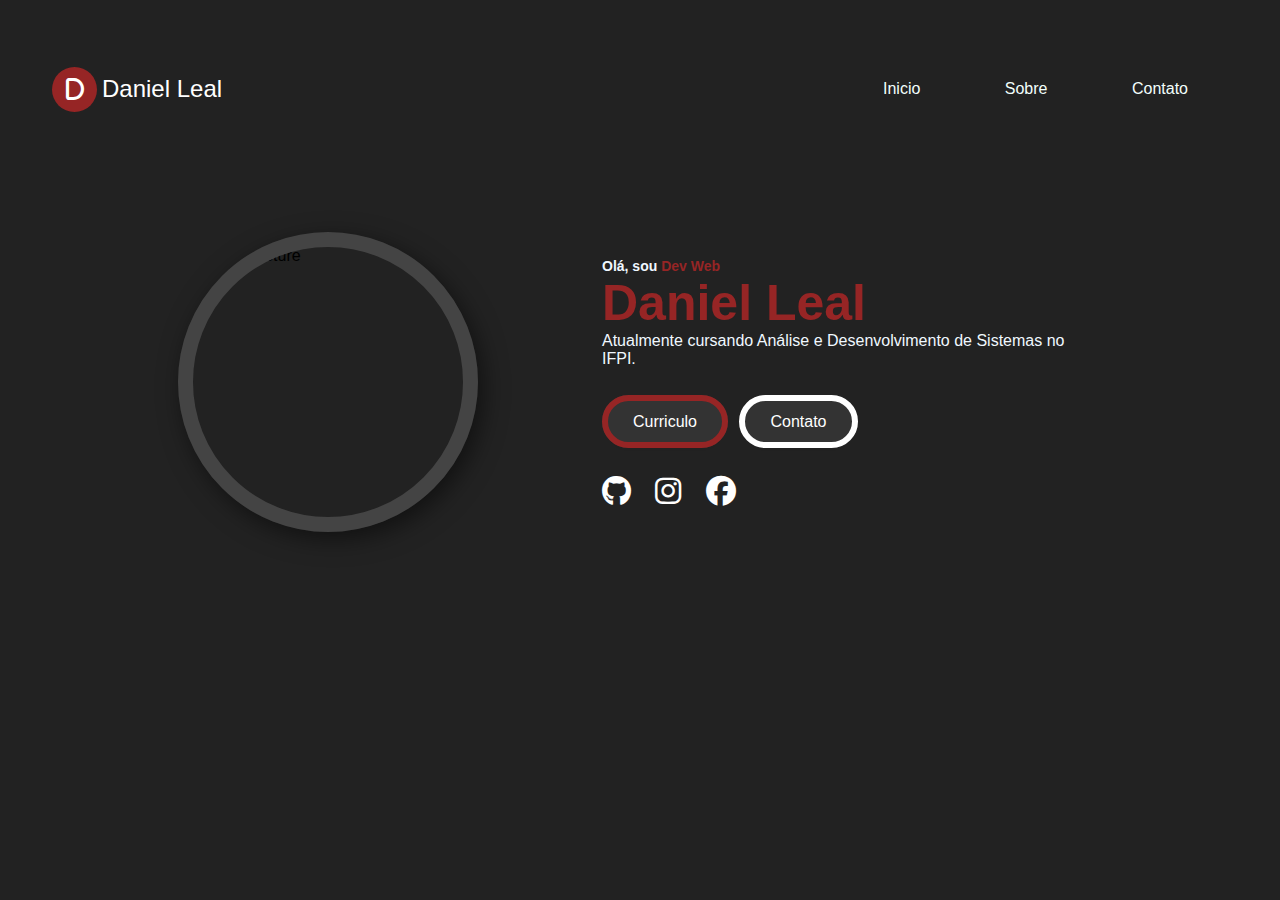
==== index.html @ 52c251f5 "ofc" ====
<!DOCTYPE html>
<html lang="pt-br">
<head>
    <meta charset="UTF-8">
    <meta http-equiv="X-UA-Compatible" content="IE=edge">
    <meta name="viewport" content="width=device-width, initial-scale=1.0">
    <title>Landpage</title>

    <link rel="stylesheet" href="style.css">
    <link rel="stylesheet" href="https://cdnjs.cloudflare.com/ajax/libs/font-awesome/6.3.0/css/all.min.css">
</head>
<body>

    <div class="hero-header">
        <div class="wrapper">
            <header>
                <div class="logo">
                    <i class="fa-solid fa-d"></i>
                    <div class="logo-text">Daniel Leal</div>

                </div>
                <nav>
                    <div class="togglebtn">
                        <span></span>
                        <span></span>
                        <span></span>
                    </div>
                    <ul class= "navlinks">
                        <li><a href="index.html">Inicio</a></li>
                        <li><a href="navegacao/sobre.html">Sobre</a></li>
                        <li><a href="navegacao/contato.html">Contato</a></li>
                    </ul>
                </nav>
            </header>
            <div class="container">
                <div class="hero-pic">
                    <img src="imgs/IMG_20220604_172005_753.jpg" alt="profilepicture">        
                </div>
                <div class="hero-text">
                    <h3>Olá, sou <span class="input">Dev Web</span></h3>
                    <h5>Daniel Leal</h5>
                    <p> Atualmente cursando Análise e Desenvolvimento de Sistemas no IFPI.</p>
                    <div class="btn-group">
                        <a href="navegacao/Curriculum.pdf" class="btn active">Curriculo</a>
                        <a href="navegacao/contato.html" class="btn">Contato</a>
                    </div>
                    <div class="social">
                        <a href="https://github.com/danieluau" target="_blank" rel="external"> <i class="fa-brands fa-github"></i></a>
                        <a href="https://www.instagram.com/danieluau/" target="_blank" rel="external"> <i class="fa-brands fa-instagram"></i></a>
                        <a href="https://www.facebook.com/profile.php?id=100006968622392" target="_blank" rel="external"> <i class="fa-brands fa-facebook"></i></a>
                    </div>
                </div>
            </div>
        </div>
    </div>
    <script>

        var togglebtn=document.querySelector(".togglebtn");
        var nav=document.querySelector(".navlinks");
        var links=document.querySelector(".navlinks li");

        toggle.btn.addEventListener("click", function(){
            this.classList.toggle("click");
            nav.classList.toggle("open")
        })
    </script>
</body>
</html>
---- style.css ----
a {
    color: #F2FFFC;
    text-decoration: none;
}

*{
    box-sizing: border-box;
    padding: 0;
    margin: 0;
    font-family: poppins, sans-serif;
    text-decoration: nome;
}

body{
    overflow-x: hidden;
}
.hero-header{
    width: 100%;
    height: 100%;
    min-height: 100vh;
    background: #222;
}

.wrapper{
    width: 1280px;
    max-width: 95%;
    margin: 0 auto;
    padding: 0 20px;    
}

header{
    padding: 40px 0 30px;
    display: flex;
    justify-content: space-between;
    align-items: center;
    flex-wrap: wrap;
}

.logo{
    display: inline-flex;
    justify-content: center;
    align-items: center;
}

.logo i{
    height: 45px;
    width: 45px;
    background-color: #962525;
    border-radius: 50%;
    color: #fff;
    font-weight: 700;
    font-size: 1.5rem;
    padding: 10px;
    margin-right: 5px;
    cursor: pointer;
    text-align: center;
}

.logo .logo-text{
    font-size: 24px;
    font-weight: 500;
    color: #fff;
}

nav .togglebtn{
    width: 35px;
    height: 35px;
    position: absolute;
    top: 45px;
    right: 3%;
    z-index: 5;
    cursor: pointer;
    display:none;
}

nav .togglebtn span{
    display: block;
    background-color: #962525;
    margin: 5px 0px;
    width: 100%;
    height: 4px;
    transition: 0.3s;
    transition-property: transform, opacity;
}

nav .navlinks{
    list-style-type: none;
}

nav .navlinks li{
    display: inline-block;
    color: #ffffff;
    margin: 2.5rem;
}

.container {
    display: flex;
    justify-content: space-around;
    align-items: center;
    padding: 4rem;
}

.container .hero-pic{
    width: 300px;
    height: 300px;
    border-radius: 50%;
    overflow: hidden;
    border: 15px solid #444;
    box-shadow: 5px 7px 25px rgba(0,0,0,0.5);
}

.hero-pic img{
    height: 100%;
    width: 100%;
    transition: 0.5s;
}

.hero-pic img:hover{
    transform: scale(1.2);
}

.hero-text{
    max-width: 500px;
    display: flex;
    flex-direction: column;
}

.hero-text h3{
    color: aliceblue;
    font-size: 14px;
}

.hero-text h3 span{
    color: #962525;
    font: 16px;
}

.hero-text h5{
    font-size: 50px;
    color: #962525;
    font: 3rem;
}

.hero-text p{
    color: aliceblue;
}

.btn-group{
    margin: 45px 0;
}

.btn-group .btn{
    border-color: #d5d5d5;
    color: #ffffff;
    background-color: #333;
    padding: 12px 25px;
    margin: 5px 0;
    margin-right: 7px;
    border-radius: 30px;
    border: 6px solid #ffffff;
    box-shadow: 0 10px 10px -18px rgb(0 0 0 / 78%);
}

.btn.active{
    border-color: #962525;
}

.hero-text .social i{
    color: #ffffff;
    font-size: 30px;
    margin-right: 20px;
    transition: 0.5s;
}

.hero-text .social i:hover{
    color: #962525;
    transform: rotate(360deg);
}

@media(max-width:930px){
    nav .togglebtn{
        display: initial;
    }

    .click{
        top: 45px;
    }

    .click span{
        position: absolute;
        margin-top: 12px;
    }

    .click span:first-child{
        transform: rotate(-40deg);
    }

    .click span:nth-child(2){
        opacity: 0;
        margin: 0;
    }

    .click span:last-child{
        transform: rotate(45deg);
        top: 0;
    }

    .navlinks{
        color: #962525;
    }

    .navlinks {
        color: #F2FFFC;
        text-decoration: none;
    }

    nav .navlinks{
        position: absolute;
        top: 110px;
        right: 0;
        bottom: 0;
        width: 60%;
        height: 60%;
        height: 100vh;
        background-color: #222;
        z-index: 3;
        box-sizing: 5px 13px rgba(255, 255, 255, 0.1);
        transition: 0.5s;
        padding: 25px 0px;
    }

    nav .navlinks li{
        display: block;        
    }

    nav .navlinks li a{
        display: block;
        margin: 15px;
        text-align: center;
    }

    nav .navlinks.open{
        right:0
    }


@media(max-width:768px){

    .container{
        flex-direction: column;
        padding-top: 2rem;
    }
    .hero-text{
        padding: 40px 0px;
    }
}    
}
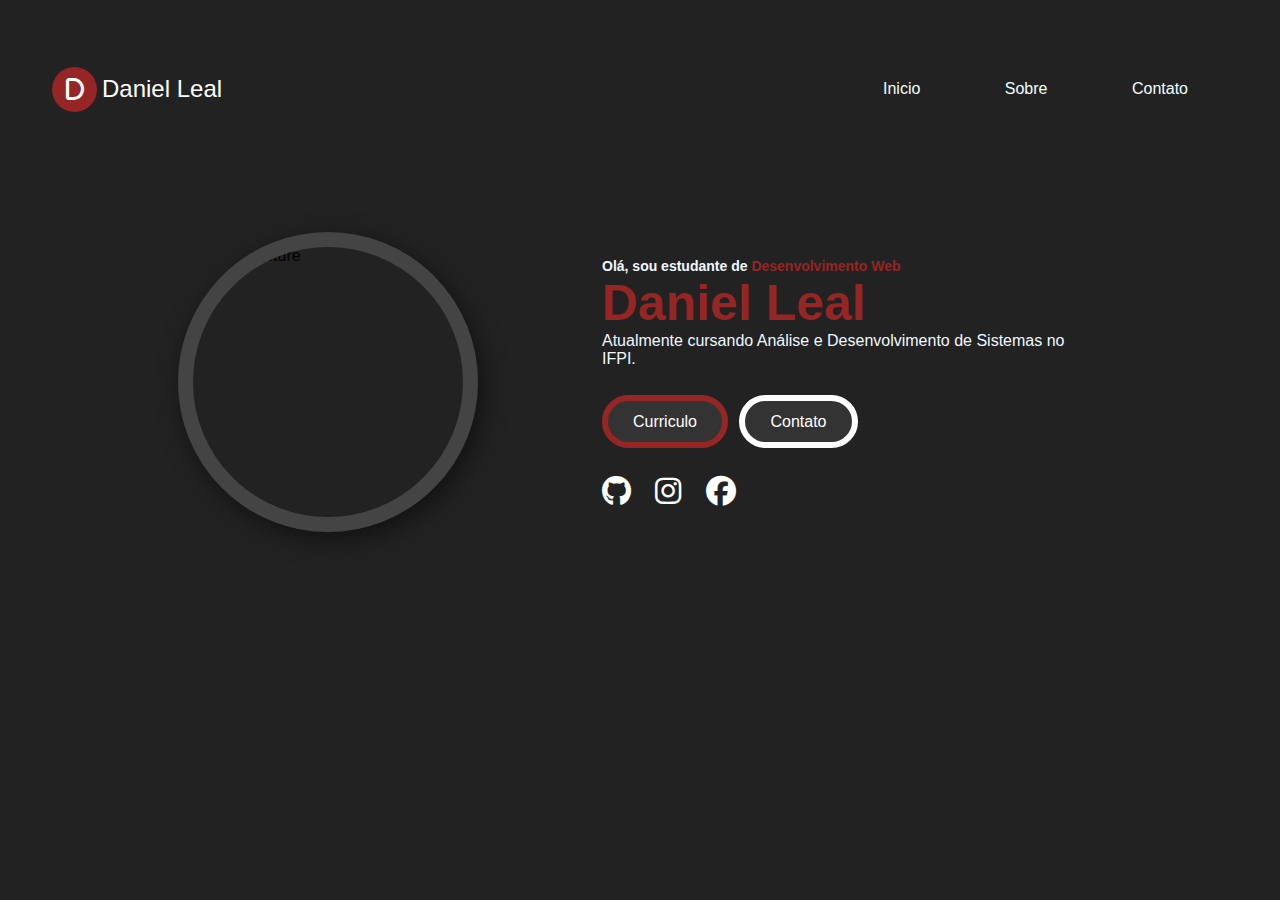
==== commit 2e4fbaaa: "o" ====
--- a/index.html
+++ b/index.html
@@ -37,7 +37,7 @@
                     <img src="imgs/IMG_20220604_172005_753.jpg" alt="profilepicture">        
                 </div>
                 <div class="hero-text">
-                    <h3>Olá, sou <span class="input">Dev Web</span></h3>
+                    <h3>Olá, sou estudante de <span class="input">Desenvolvimento Web</span></h3>
                     <h5>Daniel Leal</h5>
                     <p> Atualmente cursando Análise e Desenvolvimento de Sistemas no IFPI.</p>
                     <div class="btn-group">
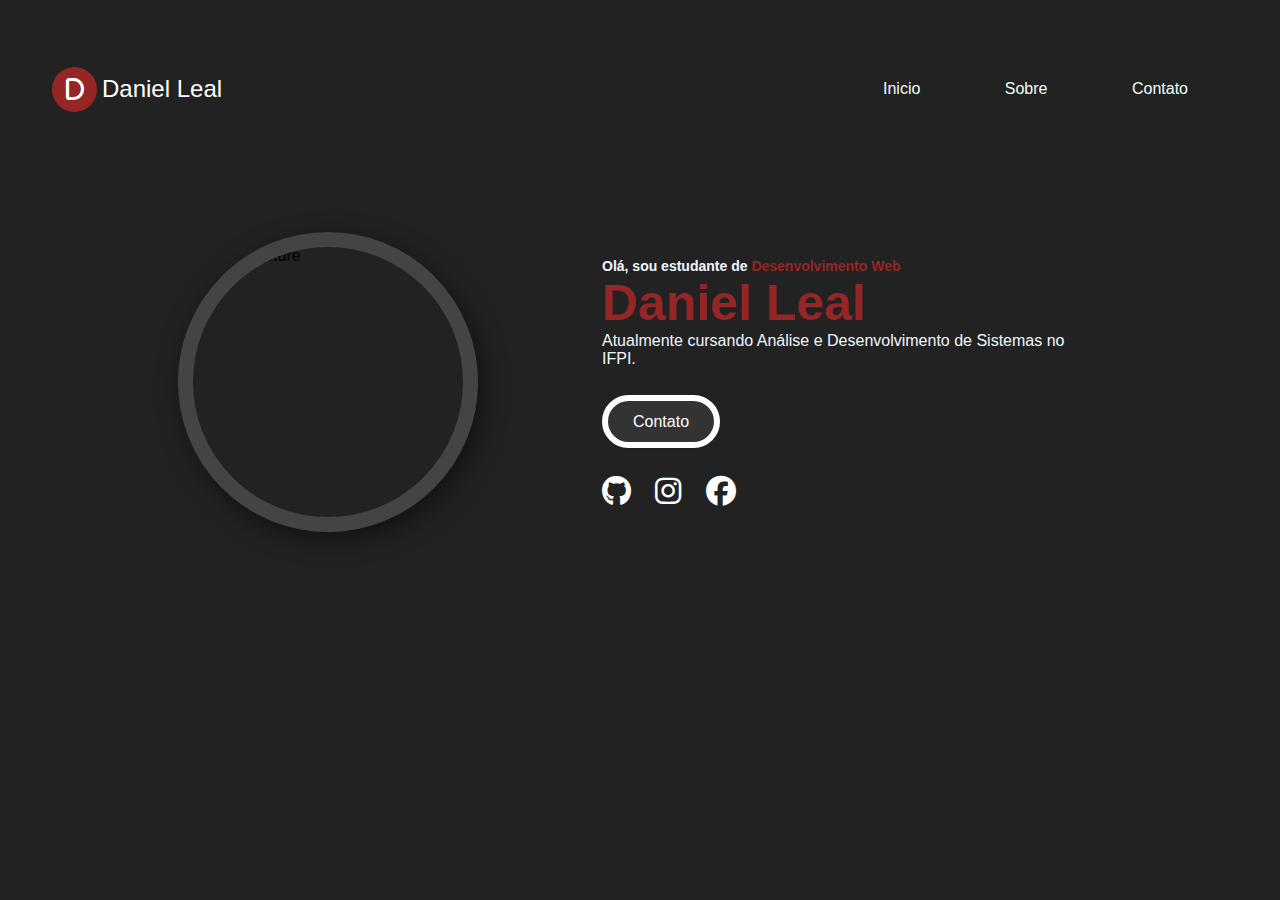
==== commit d34267d7: "retirado" ====
--- a/index.html
+++ b/index.html
@@ -41,7 +41,6 @@
                     <h5>Daniel Leal</h5>
                     <p> Atualmente cursando Análise e Desenvolvimento de Sistemas no IFPI.</p>
                     <div class="btn-group">
-                        <a href="navegacao/Curriculum.pdf" class="btn active">Curriculo</a>
                         <a href="navegacao/contato.html" class="btn">Contato</a>
                     </div>
                     <div class="social">
